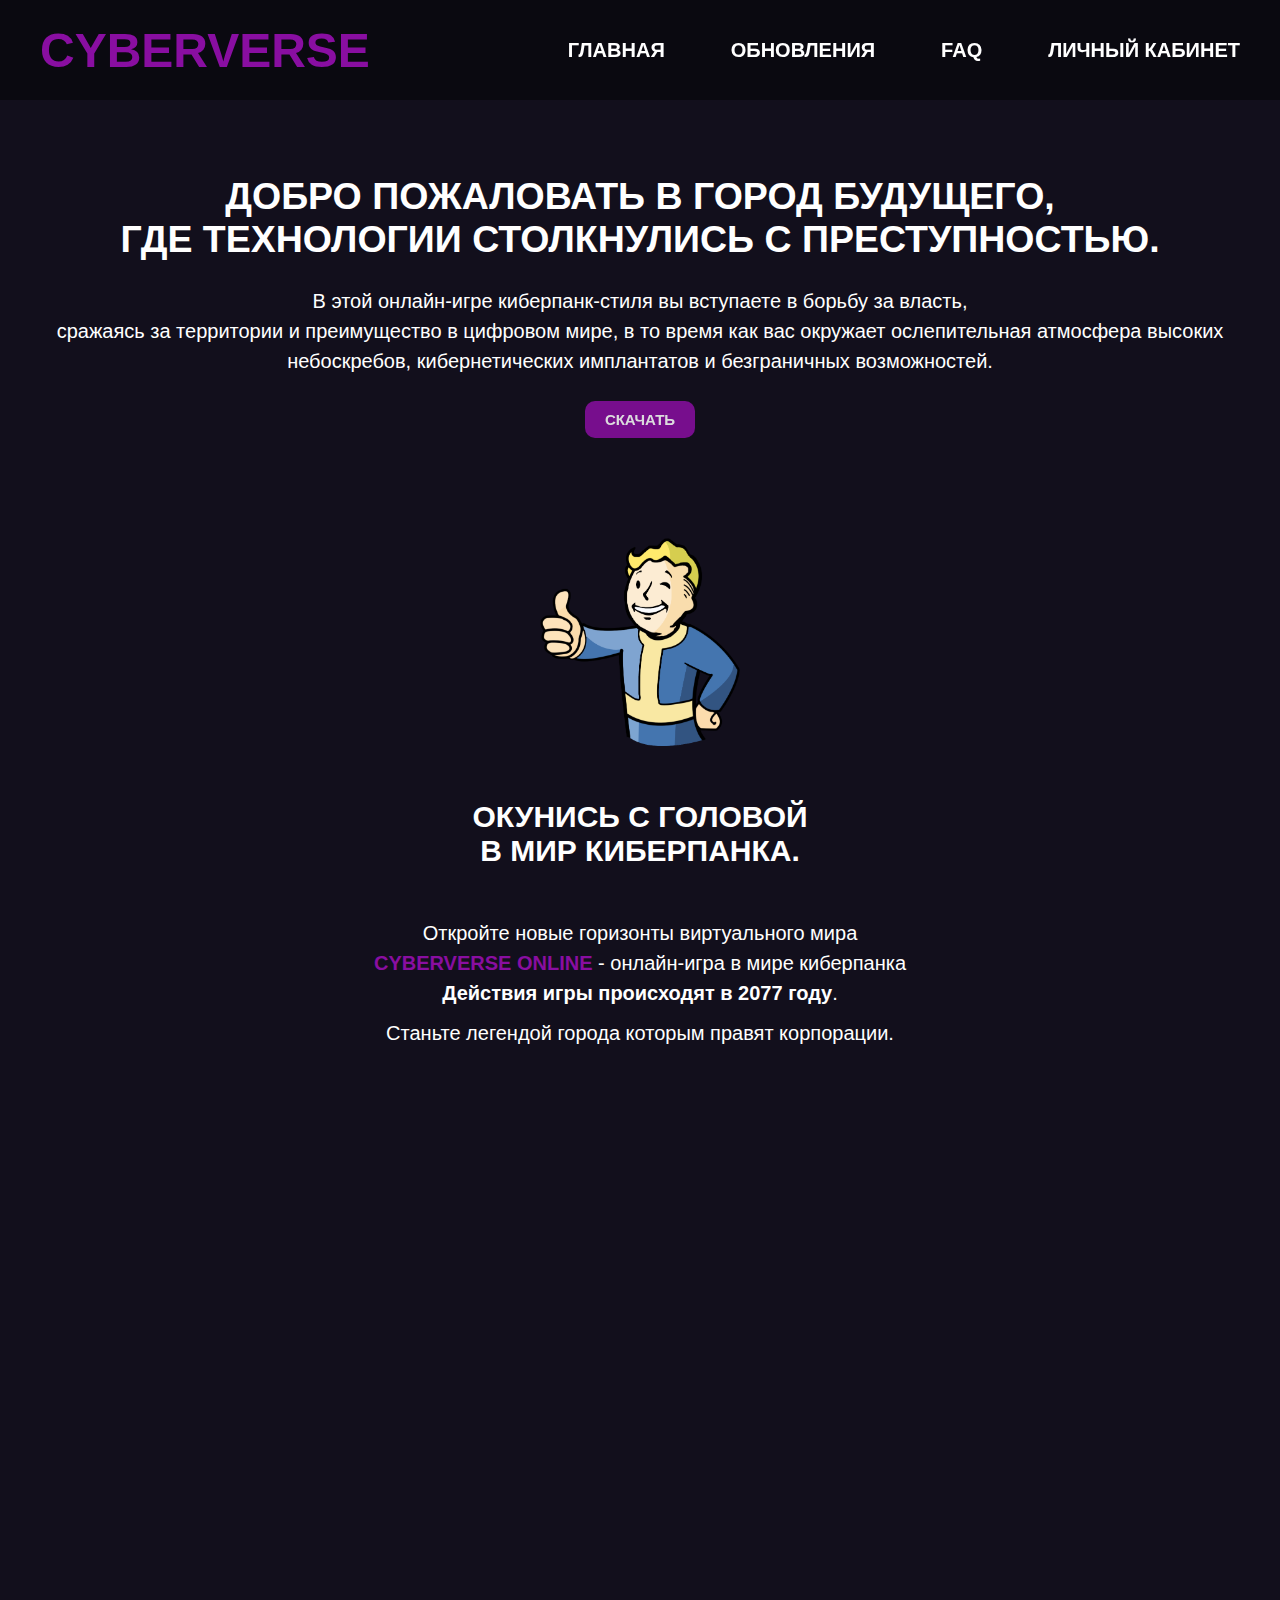
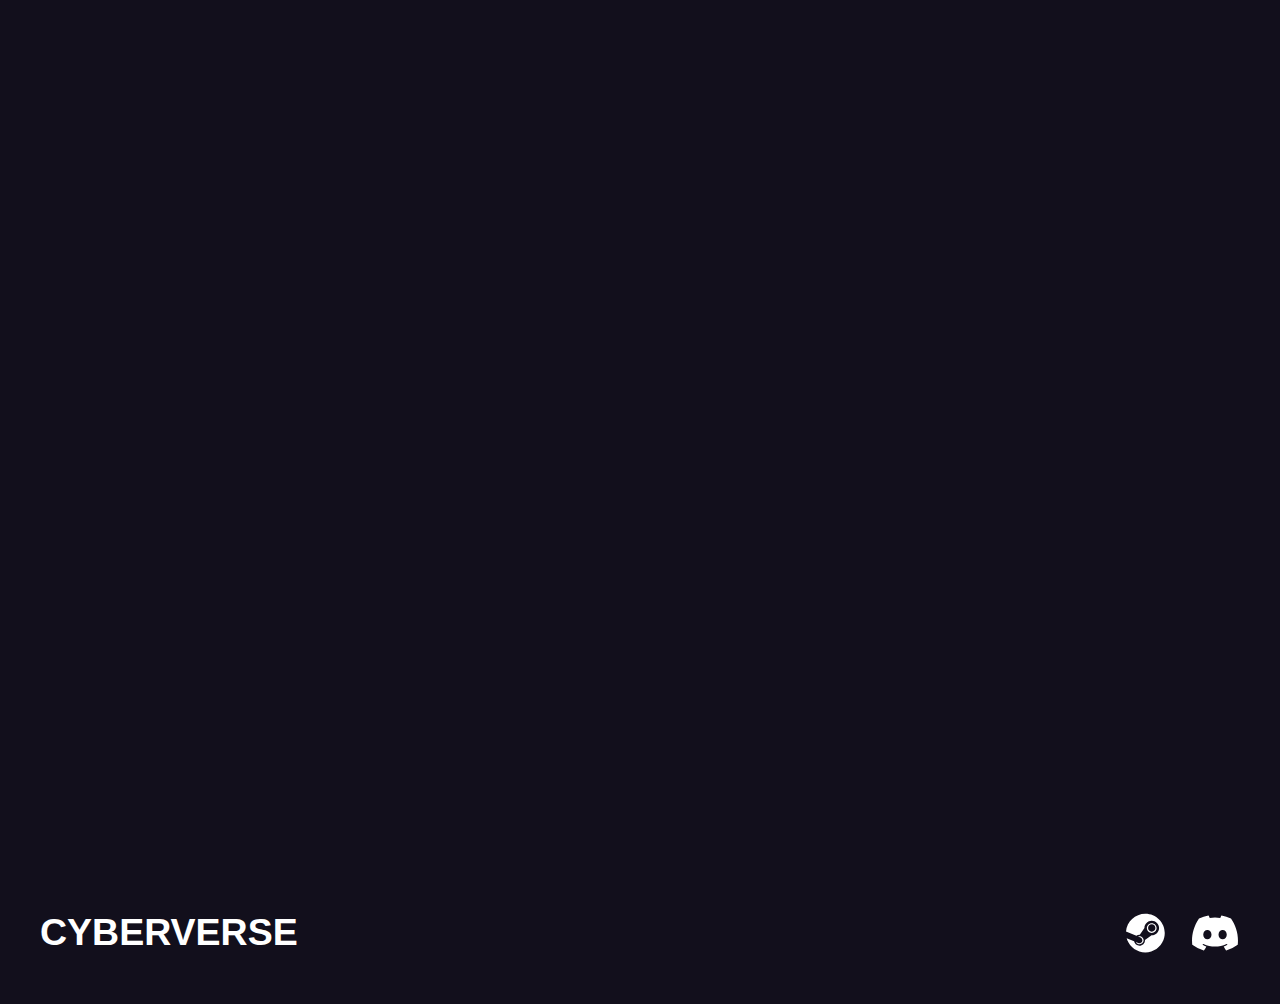
==== index.html @ 41e3403d "Add files via upload" ====
<!DOCTYPE html>
<html lang="ru">

<head>
    <meta charset="UTF-8">
    <meta name="viewport" content="width=device-width, initial-scale=1.0">
    
    <link rel="stylesheet" href="style.css">
    <title>Site Title</title>
</head>

<body>
    <nav class="nav" style="backdrop-filter: blur(5px); background: rgba(0, 0, 0, 0.4);">
        <div class="container">
            <div class="nav__inner">
                <div class="nav__title">
                    <a href="#top" target="">
                        <h1 class="active">CYBERVERSE</h1>
                    </a>
                </div>
                <div class="nav__links">
                    <a href="index.html" class="link">Главная</a>
                    <a href="updates.html" class="link">Обновления</a>
                    <a href="faq.html" class="link">FAQ</a>
                    <a href="account.html" class="link">Личный кабинет</a>
                </div>
            </div>
        </div>
    </nav>
    <header>
        <div class="header-video">
            <video autoplay="true" muted="true" loop="true" id="background">
                <source src="back.mp4" type="video/mp4">
            </video>
        </div>
        <section class="description">
            <div class="container">
                <div class="description__inner">
                    <div class="title">
                        <h1>Добро пожаловать в город будущего, 
                            <br>
                            где технологии столкнулись с преступностью.
                        </h1>
                    </div>
                    <div class="description__text text">
                        <p>В этой онлайн-игре киберпанк-стиля вы вступаете в борьбу за власть,
                            <br>
                            сражаясь за территории и преимущество в цифровом мире, в то время как вас окружает ослепительная атмосфера высоких небоскребов, кибернетических имплантатов и безграничных возможностей.
                        </p>
                    </div><a href="install.html" class="button description__button">Скачать</a>
                </div>
            </div>
        </section>
    </header>

    <section class="features">
        <div class="container">
            <div class="features__inner">
                <div class="title features__title">
                    <picture>
                        <img src="logo.jpg" alt="">
                    </picture>
                </div>
                <div class="title">
                    <h2>Окунись с головой
                        <br>
                        в мир киберпанка.
                    </h2>
                </div>
                <div class="features__text text">
                    <p>Откройте новые горизонты виртуального мира
                        <br>
                        <span>CyberVerse Online</span>
                         - онлайн-игра в мире киберпанка
                         <br>
                         <strong>Действия игры происходят в 2077 году</strong>.
                        </p>
                    <p>Станьте легендой города которым правят корпорации.
                        <br>
                        <!-- <span>Фаллаутом 4</span>. -->
                    </p>
                </div>
            </div>
        </div>
    </section>

    <section class="traits">
        <div class="container">
            <div class="traits__inner">
                <div class="traits__block scrolled">
                    <div class="traits__info">
                        <div class="traits__title title">
                            <h2>Погрузитесь в аутентичный
                                <br>
                                киберпанк-мир
                            </h2>
                        </div>
                        <div class="traits__text text">
                            Lorem ipsum dolor sit amet consectetur adipisicing elit. Ab dolores quaerat minima aliquid mollitia magnam molestias quo! Rem modi velit exercitationem iste molestias at, tenetur et incidunt laboriosam cupiditate aliquid?
                            Qui quidem omnis voluptate illum a quibusdam praesentium distinctio fugit ad repellendus illo possimus consequuntur dolores, est et sequi minus atque quae minima ea culpa facilis libero. Aperiam, accusantium suscipit.
                        </div>
                    </div>
                    <div class="traits__img">
                        <img src="img/sc1.jpg" alt="Скриншот">
                    </div>
                </div>
                <div class="traits__block scrolled">
                    <div class="traits__info">
                        <div class="traits__title title">
                            <h2>ИГРАЙ В ИГРУ,
                                <br>
                                КАК ЗАХОЧЕШЬ
                            </h2>
                        </div>
                        <div class="traits__text text">
                            Lorem ipsum dolor, sit amet consectetur adipisicing elit. Explicabo ipsam nam laboriosam, ex nihil expedita maiores autem architecto, cum asperiores quia illo eum provident iure similique nesciunt possimus aliquid pariatur?
                            Ut accusamus maxime ea suscipit numquam voluptate rerum at exercitationem eaque quaerat nisi, molestias fugiat obcaecati alias veritatis consequatur culpa harum debitis laboriosam illo repudiandae nulla doloremque autem nostrum! Maiores.
                        </div>
                    </div>
                    <div class="traits__img">
                        <img src="img/sc2.jpg" alt="Скриншот">
                    </div>
                </div>
                <div class="traits__block scrolled">
                    <div class="traits__info">
                        <div class="traits__title title">
                            <h2>ОЩУТИ РАСШИРЕННЫЕ
                                <br>
                                ГЕЙМПЛЕЙНЫЕ ВОЗМОЖНОСТИ
                            </h2>
                        </div>
                        <div class="traits__text text">
                            Lorem ipsum, dolor sit amet consectetur adipisicing elit. Est quibusdam impedit assumenda dolorum tenetur pariatur, consectetur quam? Hic perspiciatis laborum sit deserunt sequi consectetur cum, numquam inventore corrupti tempore autem?
                            Esse cupiditate, mollitia cumque fuga voluptatibus quidem. Nostrum velit sequi impedit laboriosam voluptatum nemo, voluptatem veritatis quam soluta dolores molestiae ipsa asperiores dicta iste autem aliquid, praesentium adipisci. Dolore, ipsam?
                        </div>
                    </div>
                    <div class="traits__img">
                        <img src="img/sc3.jpg" alt="Скриншот">
                    </div>
                </div>
            </div>
        </div>
    </section>

    <footer class="footer">
        <div class="container">
            <div class="footer__inner">
                <div class="footer__title"><a href="#top" target="">
                        <h1>CYBERVERSE</h1>
                    </a></div>
                <div class="footer__links">
                    <div class="footer__links_social">
                        <a href="https://steamcommunity.com/" class="link" target="_blank"><svg class="svg-inline--fa fa-steam"
                            aria-hidden="true" focusable="false" data-prefix="fab" data-icon="steam" role="img" xmlns="http://www.w3.org/2000/svg"
                                viewBox="0 0 496 512" data-fa-i2svg="">
                                <path fill="currentColor"
                                    d="M496 256c0 137-111.2 248-248.4 248-113.8 0-209.6-76.3-239-180.4l95.2 39.3c6.4 32.1 34.9 56.4 68.9 56.4 39.2 0 71.9-32.4 70.2-73.5l84.5-60.2c52.1 1.3 95.8-40.9 95.8-93.5 0-51.6-42-93.5-93.7-93.5s-93.7 42-93.7 93.5v1.2L176.6 279c-15.5-.9-30.7 3.4-43.5 12.1L0 236.1C10.2 108.4 117.1 8 247.6 8 384.8 8 496 119 496 256zM155.7 384.3l-30.5-12.6a52.79 52.79 0 0 0 27.2 25.8c26.9 11.2 57.8-1.6 69-28.4 5.4-13 5.5-27.3.1-40.3-5.4-13-15.5-23.2-28.5-28.6-12.9-5.4-26.7-5.2-38.9-.6l31.5 13c19.8 8.2 29.2 30.9 20.9 50.7-8.3 19.9-31 29.2-50.8 21zm173.8-129.9c-34.4 0-62.4-28-62.4-62.3s28-62.3 62.4-62.3 62.4 28 62.4 62.3-27.9 62.3-62.4 62.3zm.1-15.6c25.9 0 46.9-21 46.9-46.8 0-25.9-21-46.8-46.9-46.8s-46.9 21-46.9 46.8c.1 25.8 21.1 46.8 46.9 46.8z">
                                </path>
                            </svg><!-- <i class="fa-brands fa-steam"></i> Font Awesome fontawesome.com --></a> <a
                            href="https://discord.gg/" class="link" target="_blank"><svg
                                class="svg-inline--fa fa-discord" aria-hidden="true" focusable="false" data-prefix="fab"
                                data-icon="discord" role="img" xmlns="http://www.w3.org/2000/svg" viewBox="0 0 640 512"
                                data-fa-i2svg="">
                                <path fill="currentColor"
                                    d="M524.531,69.836a1.5,1.5,0,0,0-.764-.7A485.065,485.065,0,0,0,404.081,32.03a1.816,1.816,0,0,0-1.923.91,337.461,337.461,0,0,0-14.9,30.6,447.848,447.848,0,0,0-134.426,0,309.541,309.541,0,0,0-15.135-30.6,1.89,1.89,0,0,0-1.924-.91A483.689,483.689,0,0,0,116.085,69.137a1.712,1.712,0,0,0-.788.676C39.068,183.651,18.186,294.69,28.43,404.354a2.016,2.016,0,0,0,.765,1.375A487.666,487.666,0,0,0,176.02,479.918a1.9,1.9,0,0,0,2.063-.676A348.2,348.2,0,0,0,208.12,430.4a1.86,1.86,0,0,0-1.019-2.588,321.173,321.173,0,0,1-45.868-21.853,1.885,1.885,0,0,1-.185-3.126c3.082-2.309,6.166-4.711,9.109-7.137a1.819,1.819,0,0,1,1.9-.256c96.229,43.917,200.41,43.917,295.5,0a1.812,1.812,0,0,1,1.924.233c2.944,2.426,6.027,4.851,9.132,7.16a1.884,1.884,0,0,1-.162,3.126,301.407,301.407,0,0,1-45.89,21.83,1.875,1.875,0,0,0-1,2.611,391.055,391.055,0,0,0,30.014,48.815,1.864,1.864,0,0,0,2.063.7A486.048,486.048,0,0,0,610.7,405.729a1.882,1.882,0,0,0,.765-1.352C623.729,277.594,590.933,167.465,524.531,69.836ZM222.491,337.58c-28.972,0-52.844-26.587-52.844-59.239S193.056,219.1,222.491,219.1c29.665,0,53.306,26.82,52.843,59.239C275.334,310.993,251.924,337.58,222.491,337.58Zm195.38,0c-28.971,0-52.843-26.587-52.843-59.239S388.437,219.1,417.871,219.1c29.667,0,53.307,26.82,52.844,59.239C470.715,310.993,447.538,337.58,417.871,337.58Z">
                                </path>
                            </svg><!-- <i class="fa-brands fa-discord"></i> Font Awesome fontawesome.com --></a></div>
                </div>
            </div>
        </div>
    </footer>
    <script src="script.js"></script>
</body>

</html>
---- style.css ----
*{
    margin: 0px;
    padding: 0px;
    box-sizing: border-box;
}

body, html{
    background: #120f1c;
    background-clip: border-box;
    scroll-behavior: smooth;
    /* min-height: 100%;
    display: flex;
    flex-wrap: wrap;
    flex-direction: row; */
}

element.style {
    backdrop-filter: blur(0px);
    background: rgba(0, 0, 0, 0);
}

.nav__title {
    width: fit-content;
    font-family: Oxanium,sans-serif;
    font-size: 1.5rem;
    flex: 1 1 auto;
    text-transform: uppercase;
}

.nav__links {
    display: flex;
    flex-wrap: wrap;
    justify-content: space-between;
    flex-direction: row;
    flex: 1 1 auto;
}

.link {
    display: inline-block;
    text-decoration: none;
    color: #fff;
    font-family: Montserrat,sans-serif;
    font-size: 1.25rem;
    transition: color ease-in-out .2s,font-size ease-in-out .3s;
    font-weight: 700;
    text-transform: uppercase;
    position: relative;
}

.link:hover {
    color: #890ea1;
}

.nav {
    z-index: 100;
    top: 0;
    position: sticky;
}

.nav__title .active {
    color: #890ea1;
    transition: opacity ease-in-out .2s,color ease-in-out .2s,font-size ease-in-out .3s;
}
.nav__title a h1 {
    width: fit-content;
    transition: opacity ease-in-out .2s,color ease-in-out .2s,font-size ease-in-out .3s;
}

.nav__title a {
    width: fit-content;
    text-decoration: none;
    color: #fff;
}

.nav__inner {
    height: 6.25rem;
    display: flex;
    justify-content: space-between;
    align-items: center;
    max-width: 75rem;
    width: 100%;
}

.nav .container {
    display: flex;
    justify-content: center;
    max-width: 100vw;
    backdrop-filter: blur(5px) brightness(75%);
    backdrop-filter: none;
}

.container {
    max-width: 76.875rem;
    margin: 0 auto;
    padding: 0 0.9375rem;
}

header {
    position: relative;
}

.header-video {
    position: absolute;
    top: -100px;
    width: 100%;
    height: calc(100% + 100px);
    overflow: hidden;
    z-index: 0;
}

#background {
    filter: blur(3px) brightness(65%);
    z-index: -155;
    object-fit: cover;
    width: 105%;
    height: 105%;
    top: -2%;
    left: -2%;
}

.description__inner {
    display: flex;
    justify-content: center;
    flex-direction: column;
    align-items: center;
    height: 100%;
    padding: 3.125rem 0;
}

.title {
    color: #fff;
    font-family: Montserrat,sans-serif;
    text-transform: uppercase;
    text-align: center;
    z-index: 1;
}

.title h1 {
    font-size: 2.34375rem;
    z-index: 1;
}

.description__text {
    margin: 1.5625rem 0;
    z-index: 1;
}

.text {
    color: #fff;
    font-family: Montserrat,sans-serif;
    text-align: center;
    font-size: 1.25rem;
    line-height: 1.5;
}

.description__button {
    text-transform: uppercase;
    padding: 0.2857142857em 0.5714285714em;
    opacity: .85;
    font-size: 2.1875rem;
}

.description__button:hover {
    transform: scale(1.15);
    opacity: 1;
}

.button {
    font-weight: 700;
    padding: 10px 20px;
    border-radius: 10px;
    color: #111;
    font-family: Montserrat,sans-serif;
    background-color: #fff;
    width: fit-content;
    font-size: .9375rem;
    text-decoration: none;
    transition: transform .3s cubic-bezier(.68,-.6,.32,1.6);
    background: #890ea1;
    color: #fff;
}

.features {
    margin-top: 3.125rem;
}

section {
    margin-top: 1.5625rem;
}

.features__inner {
    display: flex;
    justify-content: center;
    flex-direction: column;
    align-items: center;
}

.features__title {
    color: #890ea1;
}

.features__title img {
    width: 12.5rem;
    height: fit-content;
    margin-bottom: 1.5625rem;
}

.title h2 {
    font-size: 1.875rem;
}

.features__text {
    margin: 1.5625rem 0;
}
.text {
    color: #fff;
    font-family: Montserrat,sans-serif;
    text-align: center;
    font-size: 1.25rem;
    line-height: 1.5;
}

.features__text p {
    margin-bottom: 0.625rem;
}

.features__text span {
    text-transform: uppercase;
    color: #890ea1;
    font-weight: 700;
    font-family: Montserrat,sans-serif;
}

strong {
    color: #fff;
}

.traits, .updates {
    position: relative;
    overflow-x: hidden;
    padding-bottom: 3.125rem;
}

.traits__inner, .updates__inner {
    width: 100%;
}

.traits__block {
    column-gap: 5%;
    row-gap: 0.9375rem;
    margin-top: 3.125rem;
    width: 100%;
    display: flex;
    justify-content: space-between;
    align-items: center;
    opacity: 0;
    transform: translate(100%);
    transition: opacity ease-in-out 1.5s,transform ease-in-out 1.5s;
}

.updates__block {
    column-gap: 5%;
    row-gap: 0.9375rem;
    margin-top: 3.125rem;
    width: 100%;
    display: flex;
    justify-content: space-between;
    align-items: center;
}

.traits__block.scrolled {
    transition: opacity ease-in-out 1.5s,transform ease-in-out 1.5s;
}

.traits__info, .updates__info{
    flex: 1 1 50%;
}

.traits__title, .updates__title{
    position: relative;
    text-align: left;
}

.traits__title:before, .updates__title:before {
    content: "";
    position: absolute;
    top: -0.9375rem;
    display: block;
    width: 10%;
    height: 0.3125rem;
    background-color: #890ea1;
    border-radius: 10px;
}

h2 {
    display: block;
    font-size: 1.5em;
    margin-block-start: 0.83em;
    margin-block-end: 0.83em;
    margin-inline-start: 0px;
    margin-inline-end: 0px;
    font-weight: bold;
}

.traits__text, .updates__text {
    text-align: left;
    margin-top: 25px;
    width: 100%;
    font-size: 1.1875rem;
}

.text {
    color: #fff;
    font-family: Montserrat,sans-serif;
    /* text-align: center; */
    font-size: 1.25rem;
    line-height: 1.5;
}

.traits__img, .updates__img {
    flex: 1 1 50%;
    position: relative;
    transition: transform ease-in-out .2s;
}

.traits__img img, .updates__img img {
    width: 100%;
    height: fit-content;
    border-radius: 10px;
}

.traits__img a, .updates__img a {
    color: #fff;
    position: absolute;
    display: block;
    bottom: 10px;
    right: 10px;
    transition: opacity ease-in-out .2s;
    opacity: 0;
    font-family: Montserrat,sans-serif;
    font-size: .625rem;
    text-decoration: none;
}

.footer {
    transition: ease-in-out .3s;
    margin-bottom: 3.125rem;
    margin-top: 100px;
}

.footer__inner {
    position: relative;
    display: flex;
    justify-content: space-between;
    flex-direction: row;
    align-items: center;
}

.footer__title {
    font-family: Oxanium,sans-serif;
    text-align: left;
    text-transform: uppercase;
}

.footer__title a {
    text-decoration: none;
    color: #fff;
}

.footer__title a h1 {
    transition: color ease-in-out .2s,font-size ease-in-out .3s;
    font-size: 2.34375rem;
}

.footer__links {
    display: flex;
    justify-content: right;
    align-items: center;
    column-gap: 2.1875rem;
    
}

.footer__text {
    font-size: .9375rem;
    text-decoration: none;
    color: #ccc;
    font-family: Montserrat,sans-serif;
    transition: color ease-in-out .2s;
    text-transform: none;
}

.footer__links_social {
    display: flex;
    flex-direction: row;
    column-gap: 1.5625rem;
}

.footer__links .link {
    display: flex;
    justify-content: center;
    align-items: center;
    text-transform: none;
    font-size: 2.5rem;
}

svg:not(:host).svg-inline--fa, svg:not(:root).svg-inline--fa {
    overflow: visible;
    box-sizing: content-box;
}

.svg-inline--fa {
    display: var(--fa-display,inline-block);
    height: 1em;
    overflow: visible;
    vertical-align: -0.125em;
}

.section__inner {
    justify-content: space-between;
    display: flex;
}

.section__list {
    display: flex;
    flex-direction: column;
    justify-content: space-between;
    max-width: 56.25rem;
    padding-right: 3.125rem;
    width: 100%;
}

.faq__li-item {
    scroll-margin-top: 8.3125rem;
}

.faq__li-title_main {
    color: #fff;
    font-size: 1.875rem;
    cursor: auto;
}

.faq__li-title {
    font-size: 1.5625rem;
    color: #ccc;
    text-transform: uppercase;
    font-family: Montserrat, sans-serif;
}

.faq__li-desc_main {
    margin-top: 1.5625rem;
    height: auto;
    opacity: 1;
}

.faq__li-desc {
    font-family: Roboto,sans-serif;
    font-size: 1.125rem;
    color: #ccc;
    line-height: 1.5;
}

.section {
    margin: 3.125rem 0;
}

.section hr {
    margin: 1.875rem 0;
}

#image, #images img {
    width: 100%;
    display: block;
    height: fit-content;
    cursor: zoom-in;
    border: 3px solid #222;
}

.accordion-title {
    transition: color .2s ease-in-out;
    cursor: pointer;
}

.accordion-desc {
    transition: all .3s ease-in-out;
    display: block;
    height: auto;
    opacity: 0;
    max-height: 0;
    overflow: hidden;
}

.accordion-title:hover {
    color: #fff!important;
}

.accordion-desc.active {
    opacity: 1;
    max-height: 1000px; /* Измените на нужную максимальную высоту описания */
    overflow: visible;
}

@media screen and (max-width: 1100px) {
    .nav__title, .link {
        font-size: 1rem
    }

}

@media screen and (max-width: 700px) {
    .nav__inner {
        height: 2rem;
    }

    .nav__title {
        font-size: 0.5rem;
    }

    .link {
        font-size: 0.5rem;
    }

    .traits__block{
        flex-wrap: wrap;
    }

    .description__inner {
        align-items: left;
    }

    .title h1 {
        font-size: 1rem;
    }

    .button {
        width: auto;
        text-align: center;
    }

    .updates__block {
        flex-direction: column;
    }
}
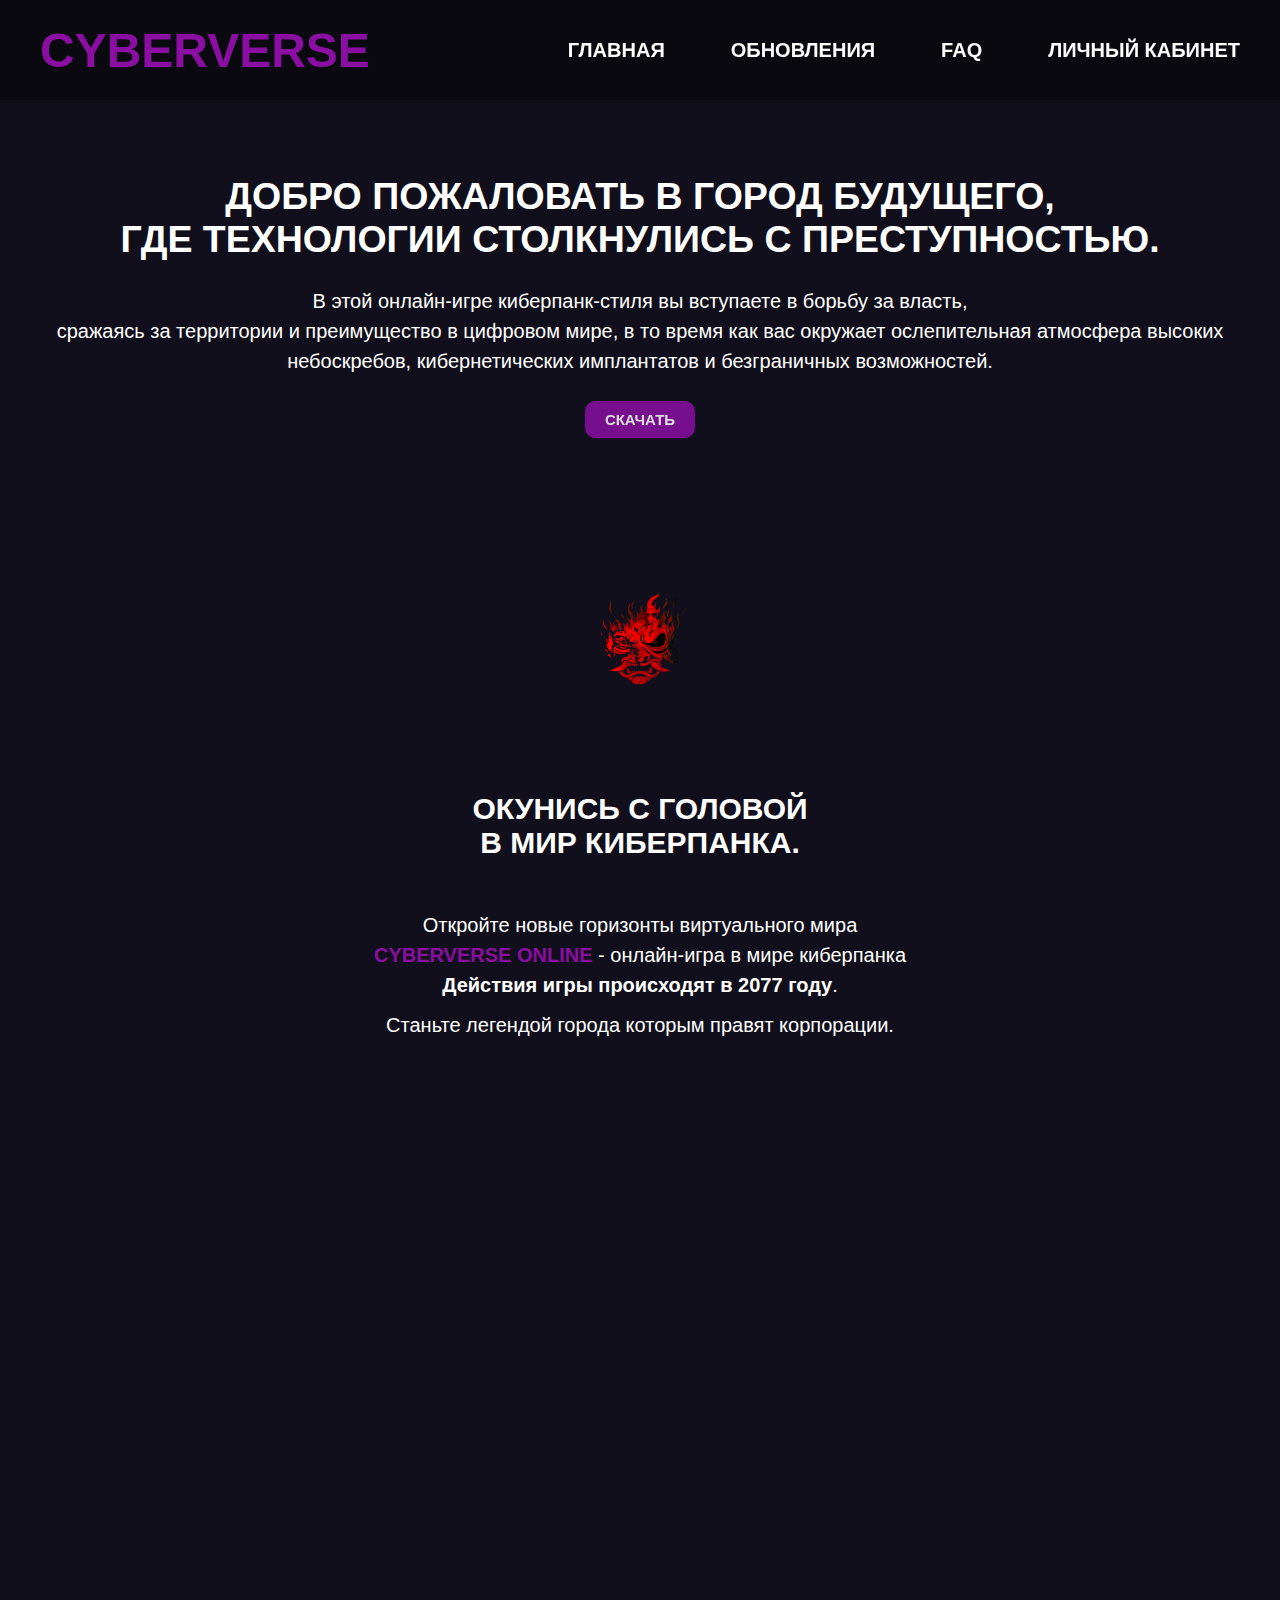
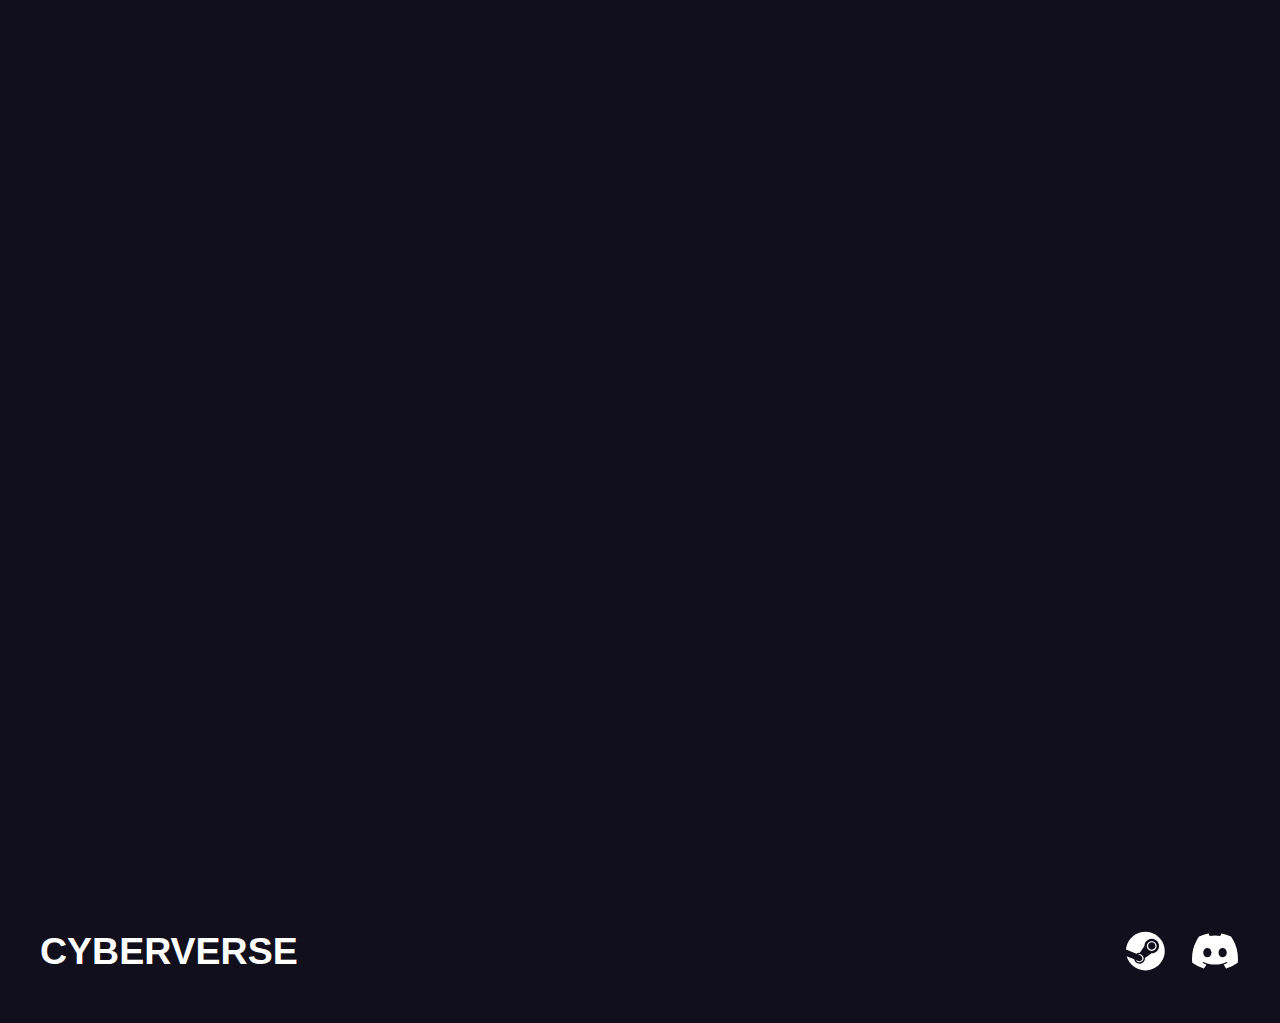
==== commit 096600ae: "Add files via upload" ====
--- a/index.html
+++ b/index.html
@@ -58,7 +58,7 @@
             <div class="features__inner">
                 <div class="title features__title">
                     <picture>
-                        <img src="logo.jpg" alt="">
+                        <img src="logo.png" alt="">
                     </picture>
                 </div>
                 <div class="title">
--- a/style.css
+++ b/style.css
@@ -5,12 +5,14 @@
 }
 
 body, html{
+     /* height: 100%;  */
     background: #120f1c;
     background-clip: border-box;
     scroll-behavior: smooth;
-    /* min-height: 100%;
-    display: flex;
-    flex-wrap: wrap;
+     min-height: 100%;
+    display: flex;
+    flex-direction: column;
+    /*flex-wrap: wrap;
     flex-direction: row; */
 }
 
@@ -356,6 +358,17 @@
     align-items: center;
 }
 
+/* .footer__inner {
+    position: fixed;
+    bottom: 50px;
+    left: 0;
+    width: 100%;
+    display: flex;
+    justify-content: space-around;
+    flex-direction: row;
+    align-items: flex-start;
+  } */
+
 .footer__title {
     font-family: Oxanium,sans-serif;
     text-align: left;
